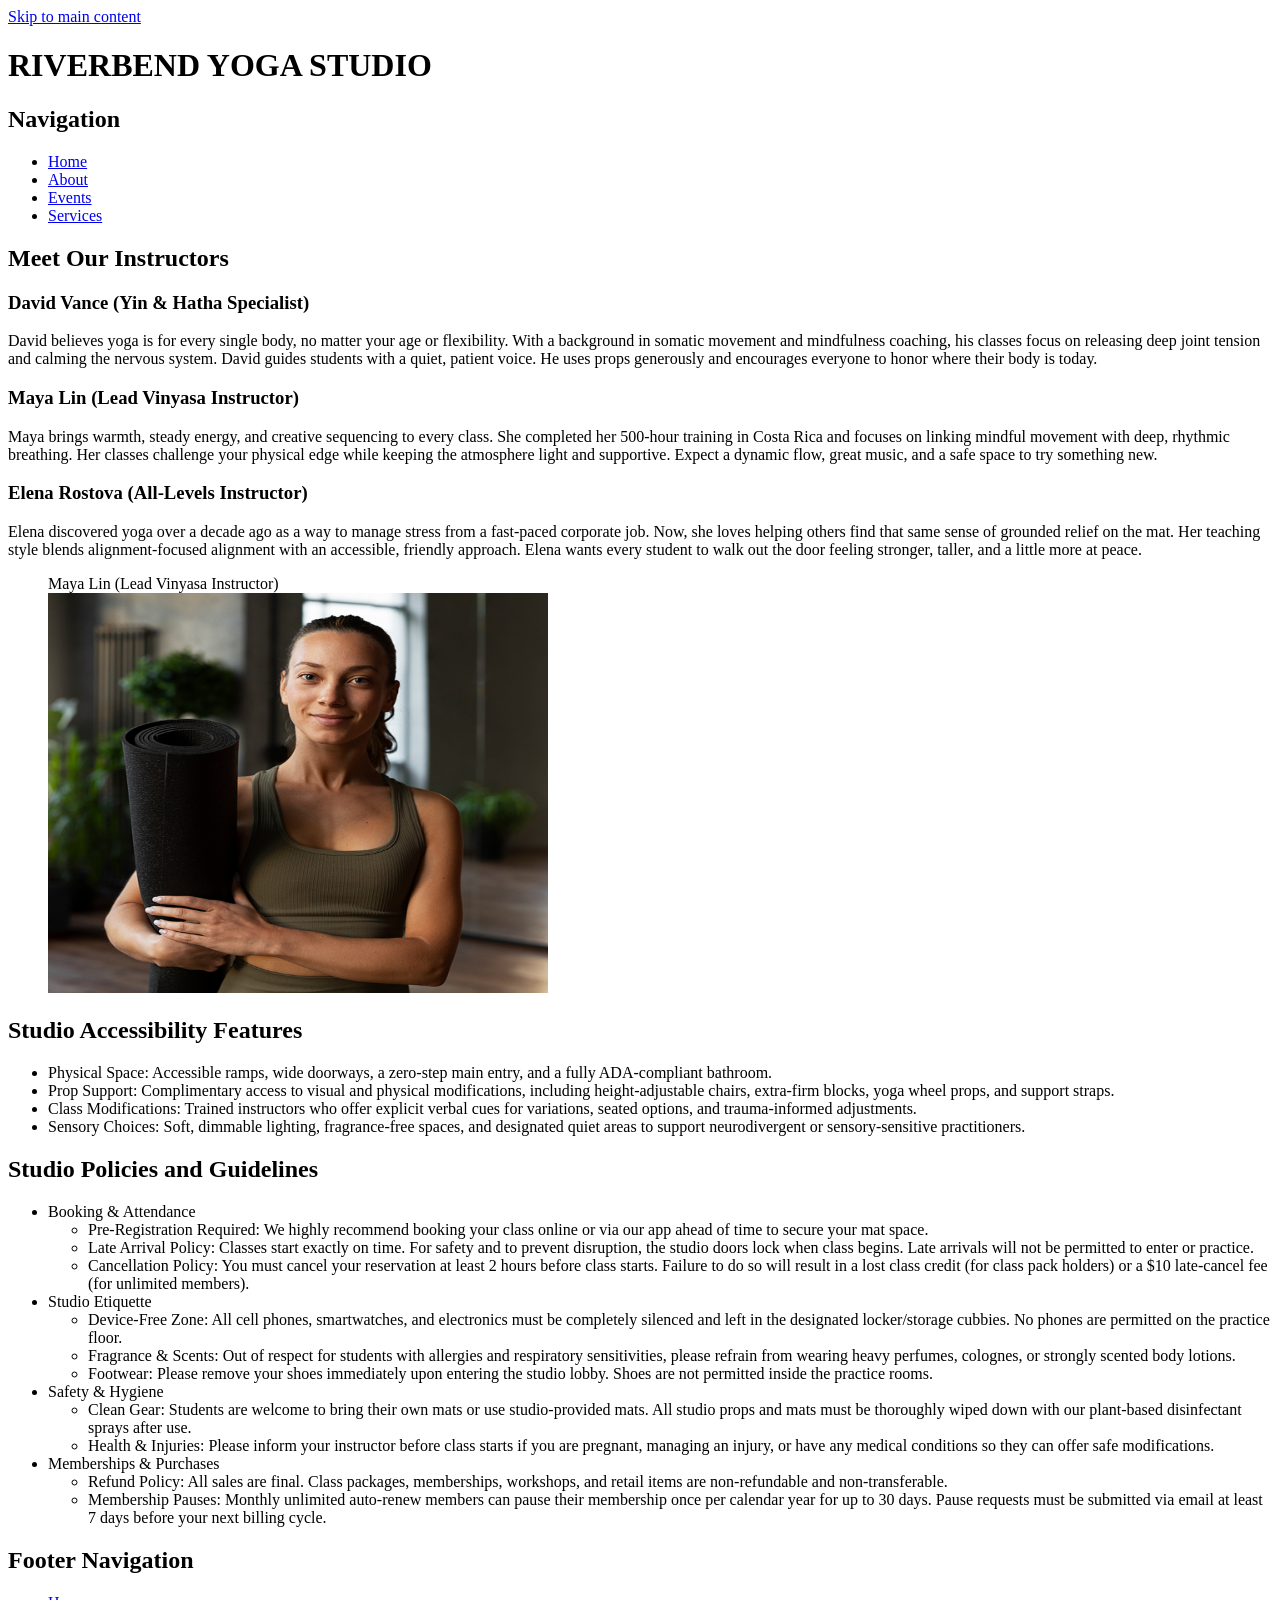
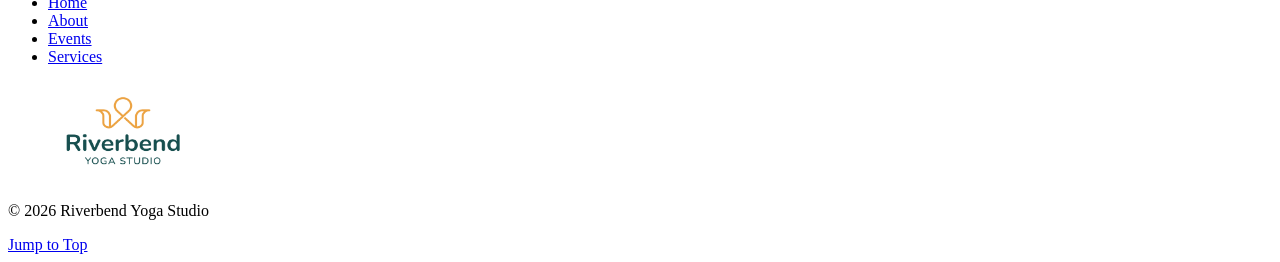
==== about.html @ ed94f3d5 "first commit" ====
<!DOCTYPE html>
<html lang="en">
    <head>
        <meta charset="UTF-8">
        <meta name="viewport" content="width=device-width, initial-scale=1.0">
        <title>About</title>
    </head>
<body>
    <header>
        <a href="#main-content">Skip to main content</a>
        <h1 id="top-of-page">RIVERBEND YOGA STUDIO</h1>
        <h2>Navigation</h2>
            <nav aria-label="Primary">
                <ul>
                    <li><a href="index.html">Home</a></li>
                    <li><a href="about.html"aria-current="page">About</a></li>
                    <li><a href="events.html">Events</a></li>
                    <li><a href="services.html">Services</a></li>
                </ul>
            </nav>
    </header>
    <main id="main-content">
        <section>
            <h2>Meet Our Instructors</h2>
                <h3>David Vance (Yin & Hatha Specialist)</h3>
                    <p>David believes yoga is for every single body, no matter your age or flexibility. With a background in somatic movement and mindfulness coaching, his classes focus on releasing deep joint tension and calming the nervous system. David guides students with a quiet, patient voice. He uses props generously and encourages everyone to honor where their body is today.</p>
                <h3>Maya Lin (Lead Vinyasa Instructor)</h3>
                    <p>Maya brings warmth, steady energy, and creative sequencing to every class. She completed her 500-hour training in Costa Rica and focuses on linking mindful movement with deep, rhythmic breathing. Her classes challenge your physical edge while keeping the atmosphere light and supportive. Expect a dynamic flow, great music, and a safe space to try something new.</p>
                <h3>Elena Rostova (All-Levels Instructor)</h3>
                    <p>Elena discovered yoga over a decade ago as a way to manage stress from a fast-paced corporate job. Now, she loves helping others find that same sense of grounded relief on the mat. Her teaching style blends alignment-focused alignment with an accessible, friendly approach. Elena wants every student to walk out the door feeling stronger, taller, and a little more at peace.</p>
            <figure>
                <figcaption>Maya Lin (Lead Vinyasa Instructor)</figcaption>
                <img 
                        src="/media/yoga-instructor_c.png"
                        alt="Our instructer Maya Lin, shes always smiling and welcoming to all that come."
                        width="500"
                        height="400">
            </figure>  
        </section>
        <section>
            <h2>Studio Accessibility Features</h2>
                <ul>
                    <li>Physical Space: Accessible ramps, wide doorways, a zero-step main entry, and a fully ADA-compliant bathroom.</li>
                    <li>Prop Support: Complimentary access to visual and physical modifications, including height-adjustable chairs, extra-firm blocks, yoga wheel props, and support straps.</li>
                    <li>Class Modifications: Trained instructors who offer explicit verbal cues for variations, seated options, and trauma-informed adjustments.</li>
                    <li>Sensory Choices: Soft, dimmable lighting, fragrance-free spaces, and designated quiet areas to support neurodivergent or sensory-sensitive practitioners.</li>
                </ul>
        </section>
        <section>
            <h2>Studio Policies and Guidelines</h2>
                <ul>
                    <li>Booking & Attendance
                        <ul>
                            <li>Pre-Registration Required: We highly recommend booking your class online or via our app ahead of time to secure your mat space.</li>
                            <li>Late Arrival Policy: Classes start exactly on time. For safety and to prevent disruption, the studio doors lock when class begins. Late arrivals will not be permitted to enter or practice.</li>
                            <li>Cancellation Policy: You must cancel your reservation at least 2 hours before class starts. Failure to do so will result in a lost class credit (for class pack holders) or a $10 late-cancel fee (for unlimited members).</li>
                        </ul>
                    </li>
                    <li>Studio Etiquette
                        <ul>
                            <li>Device-Free Zone: All cell phones, smartwatches, and electronics must be completely silenced and left in the designated locker/storage cubbies. No phones are permitted on the practice floor.</li>
                            <li>Fragrance & Scents: Out of respect for students with allergies and respiratory sensitivities, please refrain from wearing heavy perfumes, colognes, or strongly scented body lotions.</li>
                            <li>Footwear: Please remove your shoes immediately upon entering the studio lobby. Shoes are not permitted inside the practice rooms.</li>
                        </ul>
                    </li>
                    <li>Safety & Hygiene
                        <ul>
                            <li>Clean Gear: Students are welcome to bring their own mats or use studio-provided mats. All studio props and mats must be thoroughly wiped down with our plant-based disinfectant sprays after use.</li>
                            <li>Health & Injuries: Please inform your instructor before class starts if you are pregnant, managing an injury, or have any medical conditions so they can offer safe modifications.</li>
                        </ul>
                    </li>
                    <li>Memberships & Purchases
                        <ul>
                            <li>Refund Policy: All sales are final. Class packages, memberships, workshops, and retail items are non-refundable and non-transferable.</li>
                            <li>Membership Pauses: Monthly unlimited auto-renew members can pause their membership once per calendar year for up to 30 days. Pause requests must be submitted via email at least 7 days before your next billing cycle.</li>
                        </ul>
                    </li>
                </ul>
            </section>
    </main>
    <footer>
        <h2>Footer Navigation</h2>
            <nav aria-label="Footer">
                <ul>
                    <li><a href="index.html">Home</a></li>
                    <li><a href="about.html" aria-current="page">About</a></li>
                    <li><a href="events.html">Events</a></li>
                    <li><a href="services.html">Services</a></li>
                </ul>
            </nav>
                <figure>
                    <img 
                        src="/media/yoga-logo_c.png"
                        alt="Company Logo"
                        width="150"
                        height="100">    
                </figure>
            <p>&copy; 2026 Riverbend Yoga Studio</p>
        <a href="#top-of-page" aria-label="Footer">Jump to Top</a>
    </footer>
</body>
</html>
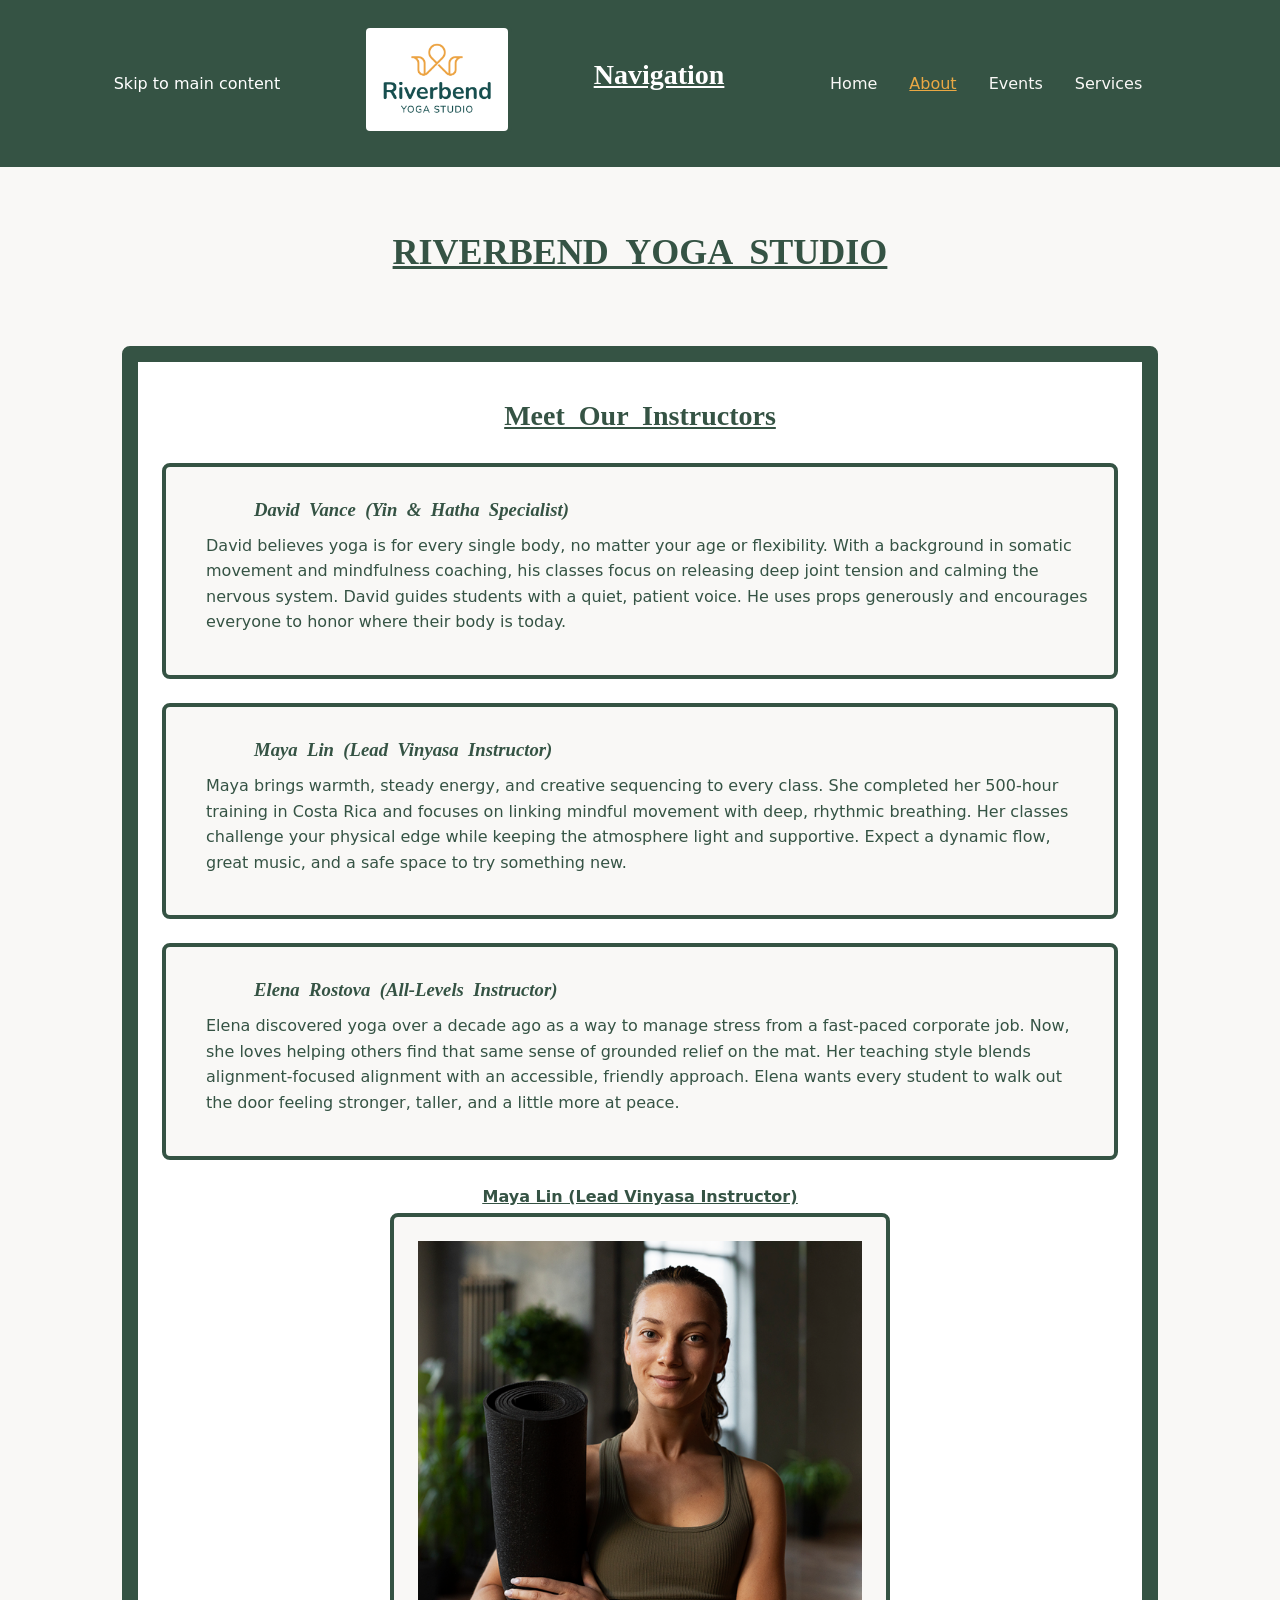
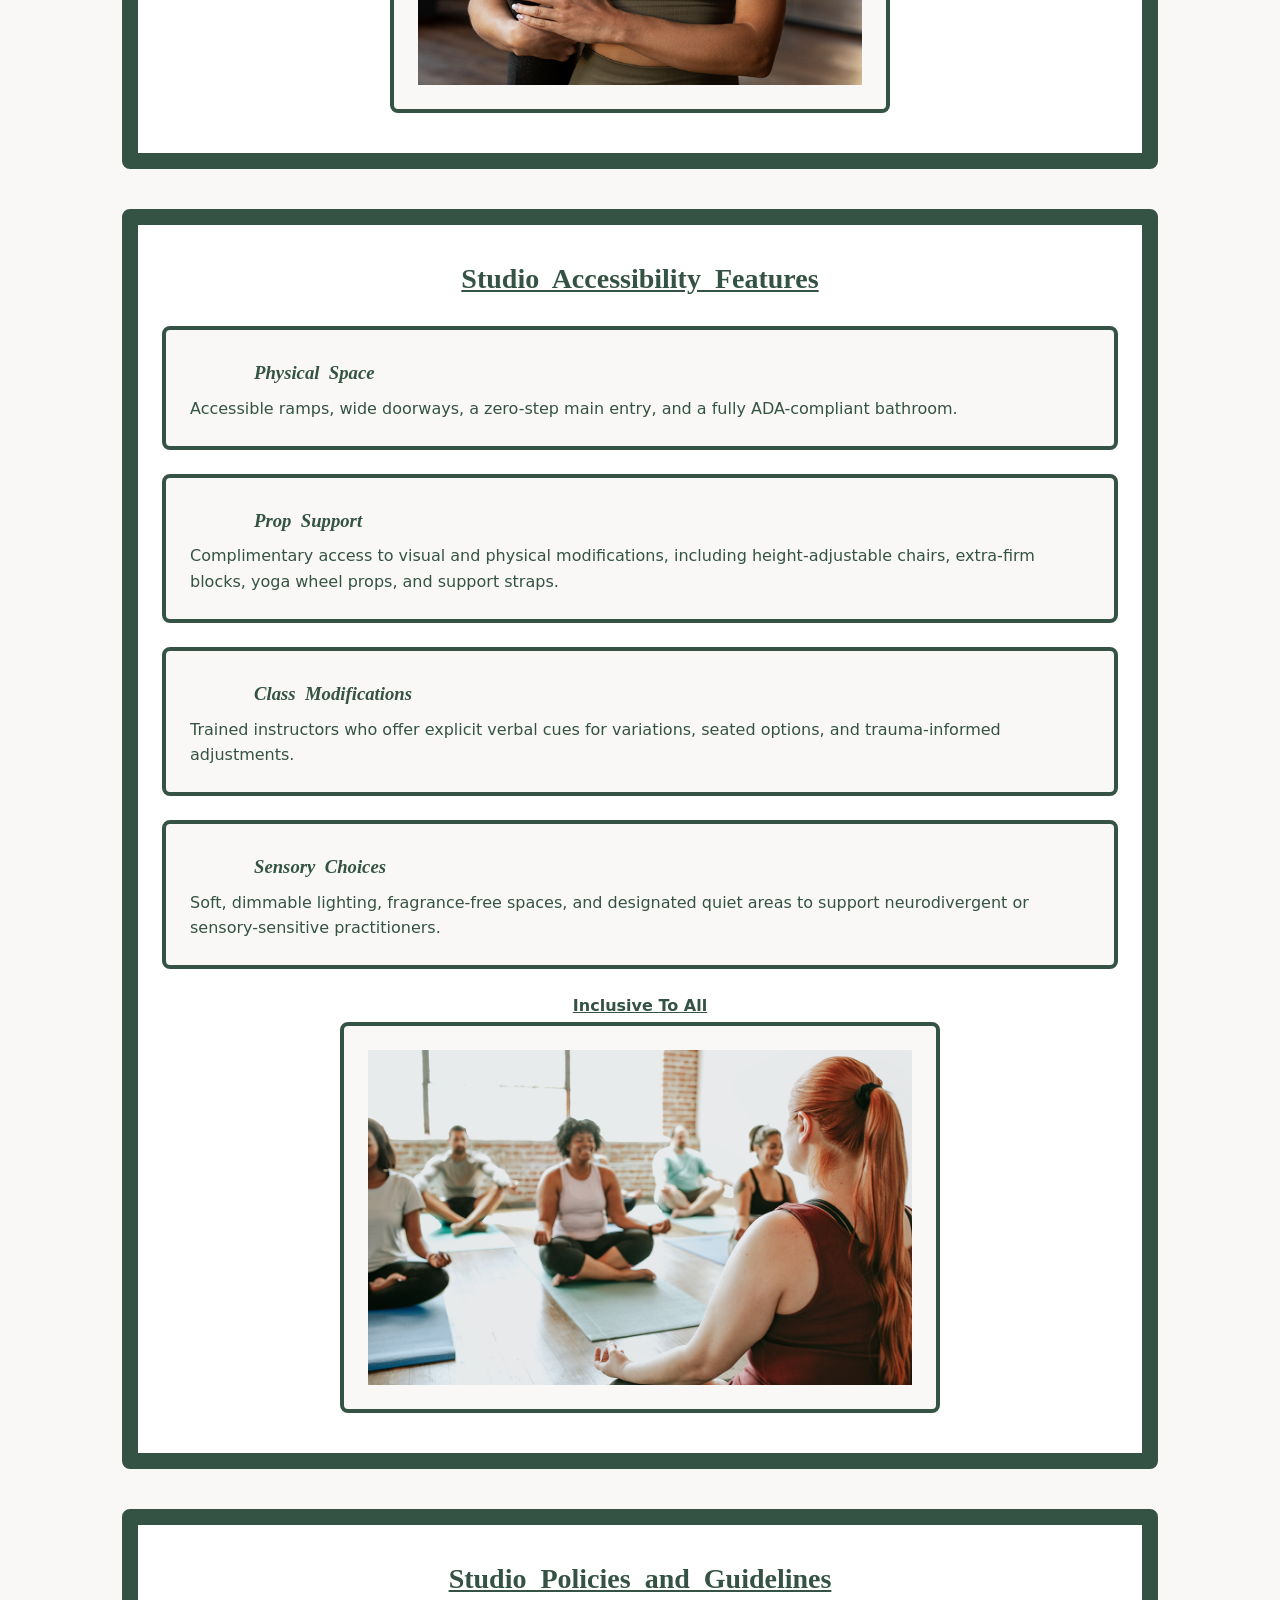
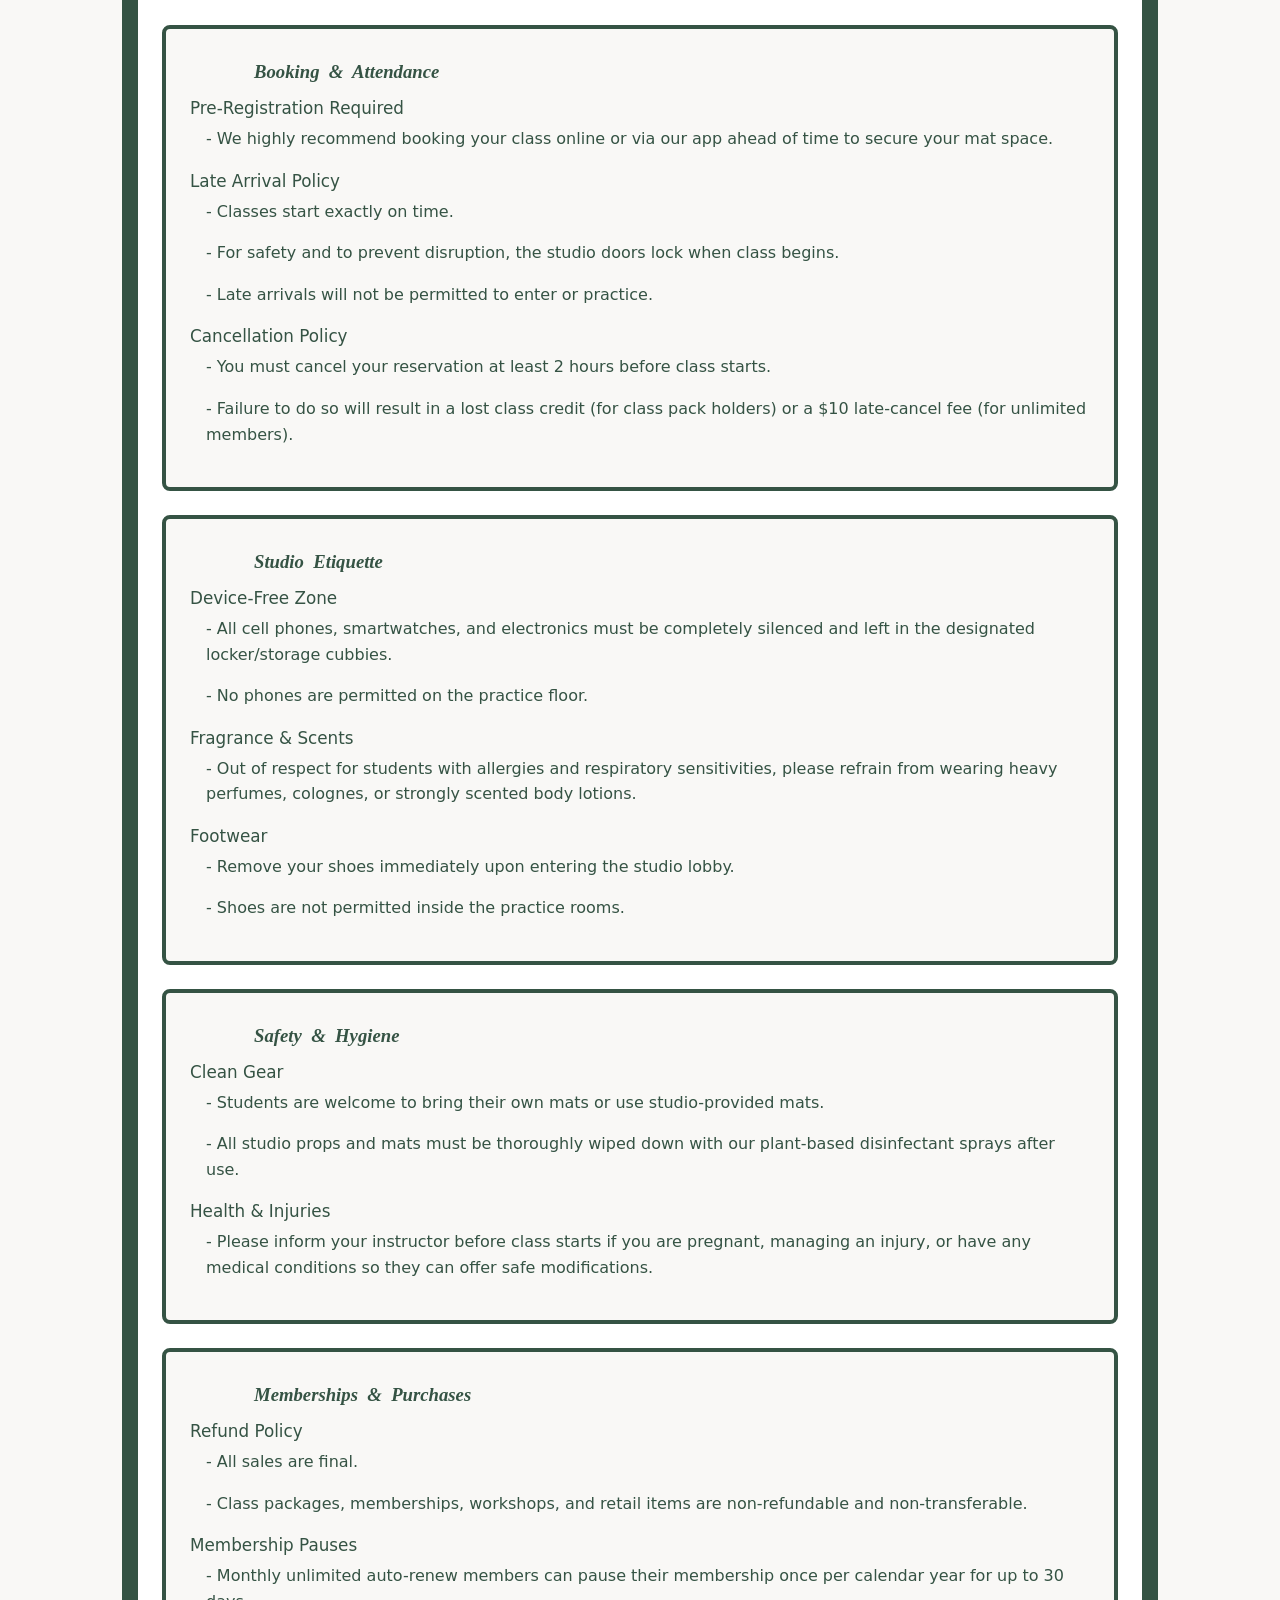
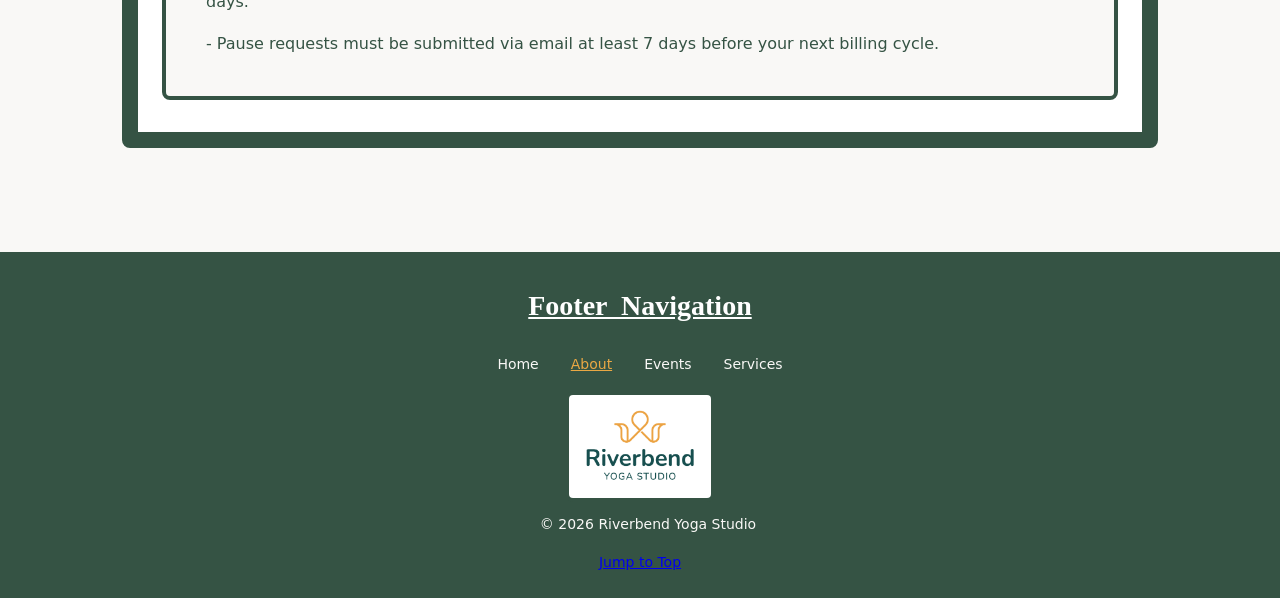
==== commit 78a5b797: "Commit for my CSS file" ====
--- a/about.html
+++ b/about.html
@@ -2,18 +2,25 @@
 <html lang="en">
     <head>
         <meta charset="UTF-8">
+        <link rel="stylesheet" href="perfect.css">
         <meta name="viewport" content="width=device-width, initial-scale=1.0">
         <title>About</title>
     </head>
 <body>
     <header>
-        <a href="#main-content">Skip to main content</a>
-        <h1 id="top-of-page">RIVERBEND YOGA STUDIO</h1>
-        <h2>Navigation</h2>
+        <a href="#main-content" class="skip">Skip to main content</a>
+        <figure>
+                        <img class="img"
+                            src="/media/yoga-logo_c.png"
+                            alt="Company Logo"
+                            width="150"
+                            height="100">    
+                    </figure>
+        <h2 id="top-of-page">Navigation</h2>
             <nav aria-label="Primary">
                 <ul>
                     <li><a href="index.html">Home</a></li>
-                    <li><a href="about.html"aria-current="page">About</a></li>
+                    <li><a href="about.html"aria-current="page" class="active">About</a></li>
                     <li><a href="events.html">Events</a></li>
                     <li><a href="services.html">Services</a></li>
                 </ul>
@@ -21,16 +28,27 @@
     </header>
     <main id="main-content">
         <section>
+            <h1>RIVERBEND YOGA STUDIO</h1>
+        </section>
+        <section>
+            <div class="grid-container">
+                <div class="card">
             <h2>Meet Our Instructors</h2>
-                <h3>David Vance (Yin & Hatha Specialist)</h3>
-                    <p>David believes yoga is for every single body, no matter your age or flexibility. With a background in somatic movement and mindfulness coaching, his classes focus on releasing deep joint tension and calming the nervous system. David guides students with a quiet, patient voice. He uses props generously and encourages everyone to honor where their body is today.</p>
-                <h3>Maya Lin (Lead Vinyasa Instructor)</h3>
-                    <p>Maya brings warmth, steady energy, and creative sequencing to every class. She completed her 500-hour training in Costa Rica and focuses on linking mindful movement with deep, rhythmic breathing. Her classes challenge your physical edge while keeping the atmosphere light and supportive. Expect a dynamic flow, great music, and a safe space to try something new.</p>
-                <h3>Elena Rostova (All-Levels Instructor)</h3>
-                    <p>Elena discovered yoga over a decade ago as a way to manage stress from a fast-paced corporate job. Now, she loves helping others find that same sense of grounded relief on the mat. Her teaching style blends alignment-focused alignment with an accessible, friendly approach. Elena wants every student to walk out the door feeling stronger, taller, and a little more at peace.</p>
+                <hgroup>
+                    <h3>David Vance (Yin & Hatha Specialist)</h3>
+                        <p>David believes yoga is for every single body, no matter your age or flexibility. With a background in somatic movement and mindfulness coaching, his classes focus on releasing deep joint tension and calming the nervous system. David guides students with a quiet, patient voice. He uses props generously and encourages everyone to honor where their body is today.</p>
+                </hgroup>
+                <hgroup>
+                    <h3>Maya Lin (Lead Vinyasa Instructor)</h3>
+                        <p>Maya brings warmth, steady energy, and creative sequencing to every class. She completed her 500-hour training in Costa Rica and focuses on linking mindful movement with deep, rhythmic breathing. Her classes challenge your physical edge while keeping the atmosphere light and supportive. Expect a dynamic flow, great music, and a safe space to try something new.</p>
+                </hgroup>
+                <hgroup>    
+                    <h3>Elena Rostova (All-Levels Instructor)</h3>
+                        <p>Elena discovered yoga over a decade ago as a way to manage stress from a fast-paced corporate job. Now, she loves helping others find that same sense of grounded relief on the mat. Her teaching style blends alignment-focused alignment with an accessible, friendly approach. Elena wants every student to walk out the door feeling stronger, taller, and a little more at peace.</p>
+                </hgroup>
             <figure>
-                <figcaption>Maya Lin (Lead Vinyasa Instructor)</figcaption>
-                <img 
+                <figcaption><h4>Maya Lin (Lead Vinyasa Instructor)</h4></figcaption>
+                    <img 
                         src="/media/yoga-instructor_c.png"
                         alt="Our instructer Maya Lin, shes always smiling and welcoming to all that come."
                         width="500"
@@ -38,44 +56,103 @@
             </figure>  
         </section>
         <section>
+            <div class="grid-container">
+                <div class="card">
             <h2>Studio Accessibility Features</h2>
-                <ul>
-                    <li>Physical Space: Accessible ramps, wide doorways, a zero-step main entry, and a fully ADA-compliant bathroom.</li>
-                    <li>Prop Support: Complimentary access to visual and physical modifications, including height-adjustable chairs, extra-firm blocks, yoga wheel props, and support straps.</li>
-                    <li>Class Modifications: Trained instructors who offer explicit verbal cues for variations, seated options, and trauma-informed adjustments.</li>
-                    <li>Sensory Choices: Soft, dimmable lighting, fragrance-free spaces, and designated quiet areas to support neurodivergent or sensory-sensitive practitioners.</li>
-                </ul>
+                <hgroup>
+                    <ul>
+                        <li><h3>Physical Space</h3>
+                                <ul>
+                                    <li>Accessible ramps, wide doorways, a zero-step main entry, and a fully ADA-compliant bathroom.</li>
+                                </ul>
+                        </li>
+                </hgroup>
+                <hgroup>
+                        <li><h3>Prop Support</h3>
+                                <ul>
+                                    <li>Complimentary access to visual and physical modifications, including height-adjustable chairs, extra-firm blocks, yoga wheel props, and support straps.</li>
+                                </ul>
+                        </li>
+                </hgroup>        
+                <hgroup>
+                        <li><h3>Class Modifications</h3>
+                                <ul>
+                                    <li>Trained instructors who offer explicit verbal cues for variations, seated options, and trauma-informed adjustments.</li>
+                                </ul>
+                        </li>
+                </hgroup>        
+                <hgroup>
+                        <li><h3>Sensory Choices</h3>
+                                <ul>
+                                    <li>Soft, dimmable lighting, fragrance-free spaces, and designated quiet areas to support neurodivergent or sensory-sensitive practitioners.</li>
+                                </ul>
+                        </li>
+                    </ul>
+                </hgroup>
+                <figcaption><h4>Inclusive To All</h4></figcaption>
+                <img 
+                    src="/media/yoga-workshop_c.png"
+                    alt="Diverse and content participants being led by an instructor"
+                    width="600"
+                    height="400">     
         </section>
         <section>
-            <h2>Studio Policies and Guidelines</h2>
-                <ul>
-                    <li>Booking & Attendance
-                        <ul>
-                            <li>Pre-Registration Required: We highly recommend booking your class online or via our app ahead of time to secure your mat space.</li>
-                            <li>Late Arrival Policy: Classes start exactly on time. For safety and to prevent disruption, the studio doors lock when class begins. Late arrivals will not be permitted to enter or practice.</li>
-                            <li>Cancellation Policy: You must cancel your reservation at least 2 hours before class starts. Failure to do so will result in a lost class credit (for class pack holders) or a $10 late-cancel fee (for unlimited members).</li>
-                        </ul>
-                    </li>
-                    <li>Studio Etiquette
-                        <ul>
-                            <li>Device-Free Zone: All cell phones, smartwatches, and electronics must be completely silenced and left in the designated locker/storage cubbies. No phones are permitted on the practice floor.</li>
-                            <li>Fragrance & Scents: Out of respect for students with allergies and respiratory sensitivities, please refrain from wearing heavy perfumes, colognes, or strongly scented body lotions.</li>
-                            <li>Footwear: Please remove your shoes immediately upon entering the studio lobby. Shoes are not permitted inside the practice rooms.</li>
-                        </ul>
-                    </li>
-                    <li>Safety & Hygiene
-                        <ul>
-                            <li>Clean Gear: Students are welcome to bring their own mats or use studio-provided mats. All studio props and mats must be thoroughly wiped down with our plant-based disinfectant sprays after use.</li>
-                            <li>Health & Injuries: Please inform your instructor before class starts if you are pregnant, managing an injury, or have any medical conditions so they can offer safe modifications.</li>
-                        </ul>
-                    </li>
-                    <li>Memberships & Purchases
-                        <ul>
-                            <li>Refund Policy: All sales are final. Class packages, memberships, workshops, and retail items are non-refundable and non-transferable.</li>
-                            <li>Membership Pauses: Monthly unlimited auto-renew members can pause their membership once per calendar year for up to 30 days. Pause requests must be submitted via email at least 7 days before your next billing cycle.</li>
-                        </ul>
-                    </li>
-                </ul>
+            <div class="grid-container">
+                <div class="card">
+            <h2>Studio Policies and Guidelines</h2>        
+                <hgroup>
+                    <ul>
+                        <li><h3>Booking & Attendance</h3>
+                            <ul>
+                                <li class="bold">Pre-Registration Required</li>
+                                    <p>- We highly recommend booking your class online or via our app ahead of time to secure your mat space.</p>
+                                <li class="bold">Late Arrival Policy</li>
+                                    <p>- Classes start exactly on time.</p>
+                                    <p>- For safety and to prevent disruption, the studio doors lock when class begins.</p>
+                                    <p>- Late arrivals will not be permitted to enter or practice.</p>
+                                <li class="bold">Cancellation Policy</li>
+                                    <p>- You must cancel your reservation at least 2 hours before class starts.</p>
+                                    <p>- Failure to do so will result in a lost class credit (for class pack holders) or a $10 late-cancel fee (for unlimited members).</p>
+                            </ul>
+                        </li>
+                </hgroup>        
+                <hgroup>
+                        <li><h3>Studio Etiquette</h3>
+                            <ul>
+                                <li class="bold">Device-Free Zone</li>
+                                    <p>- All cell phones, smartwatches, and electronics must be completely silenced and left in the designated locker/storage cubbies.</p>
+                                    <p>- No phones are permitted on the practice floor.</p>
+                                <li class="bold">Fragrance & Scents</li>
+                                    <p>- Out of respect for students with allergies and respiratory sensitivities, please refrain from wearing heavy perfumes, colognes, or strongly scented body lotions.</p>
+                                <li class="bold">Footwear</li>
+                                    <p>- Remove your shoes immediately upon entering the studio lobby.</p>
+                                    <p>- Shoes are not permitted inside the practice rooms.</p>
+                            </ul>
+                        </li>
+                </hgroup>        
+                <hgroup>
+                        <li><h3>Safety & Hygiene</h3>
+                            <ul>
+                                <li class="bold">Clean Gear</li>
+                                    <p>- Students are welcome to bring their own mats or use studio-provided mats.</p>
+                                    <p>- All studio props and mats must be thoroughly wiped down with our plant-based disinfectant sprays after use.</p>
+                                <li class="bold">Health & Injuries</li>
+                                    <p>- Please inform your instructor before class starts if you are pregnant, managing an injury, or have any medical conditions so they can offer safe modifications.</p>
+                            </ul>
+                        </li>
+                </hgroup>        
+                <hgroup>
+                        <li><h3>Memberships & Purchases</h3>
+                            <ul>
+                                <li class="bold">Refund Policy</li>
+                                    <p>- All sales are final.</p>
+                                    <p>- Class packages, memberships, workshops, and retail items are non-refundable and non-transferable.</p>
+                                <li class="bold">Membership Pauses</li>
+                                    <p>- Monthly unlimited auto-renew members can pause their membership once per calendar year for up to 30 days.</p>
+                                    <p>- Pause requests must be submitted via email at least 7 days before your next billing cycle.</p>
+                            </ul>
+                        </li>
+                </hgroup>                
             </section>
     </main>
     <footer>
@@ -83,13 +160,13 @@
             <nav aria-label="Footer">
                 <ul>
                     <li><a href="index.html">Home</a></li>
-                    <li><a href="about.html" aria-current="page">About</a></li>
+                    <li><a href="about.html" aria-current="page" class="active">About</a></li>
                     <li><a href="events.html">Events</a></li>
                     <li><a href="services.html">Services</a></li>
                 </ul>
             </nav>
                 <figure>
-                    <img 
+                    <img class="img"
                         src="/media/yoga-logo_c.png"
                         alt="Company Logo"
                         width="150"
--- a/perfect.css
+++ b/perfect.css
@@ -0,0 +1,304 @@
+:root {
+
+    --color-text: #355344;
+    --color-header-text: #eaa844;
+    --color-bg: #F9F8F6;
+    --color-card-bg: hsl(0, 0%, 100%);
+
+    --font-header: 'Playfair Display', Georgia, serif;
+    --font-body: 'Inter', system-ui, sans-serif;}
+
+
+* {
+    box-sizing: border-box;
+    margin: 0;
+    padding: 0;}
+
+body {
+    font-family: var(--font-body);
+    background-color: var(--color-bg);
+    color: var(--color-text);
+    line-height: 1.6;
+    font-size: 1rem;}
+
+h1, h2, h3 {
+    font-family: var(--font-header);
+    color: var(--color-text);
+    font-weight: 700;
+    margin-bottom: 1.5rem;
+    text-align: center;
+    word-spacing: 0.25em;}
+
+h1 {
+    font-size: 2.25rem;
+    line-height: 1.2;
+    text-decoration: underline;
+    margin-bottom: 4.5rem;
+    text-align: center;}
+
+h2 {
+    font-size: 1.75rem;
+    margin-top: .5rem;
+    text-decoration: underline;}
+
+h3 {
+    text-align: left;
+    margin-left: 4rem;
+    margin-top: .25rem;
+    margin-bottom: .5rem;
+    font-style: italic;}
+
+h4 {
+    text-decoration: underline;}
+
+li {
+    list-style: none;}
+
+figcaption {
+    font-family: var(--font-body);
+    margin-top: 1.5rem;
+    margin-bottom: .25rem;
+    color: var(--color-text);
+    text-decoration: underline;
+    text-align: center;}
+
+aside {
+    margin-top: 1.5rem;
+    color: var(--color-text);
+    text-align: center;
+    border: 1px solid var(--color-text); 
+    padding: 1.5rem;
+    border-radius: 8px;
+    border-width: .25rem;
+    background-color: var(--color-bg);}
+
+hgroup {
+    margin-top: 1.5rem;
+    margin-bottom: .5rem;
+    border: 1px solid var(--color-text); 
+    padding: 1.5rem;
+    border-radius: 8px;
+    border-width: .25rem;
+    background-color: var(--color-bg);}
+
+header h2, footer h2, .skip{
+    color: var(--color-card-bg)}
+
+p {
+    margin-left: 1rem;
+    margin-top: .25rem;
+    margin-bottom: 1rem;}
+    
+form input, form textarea, form select {
+    width: 100%;
+    box-sizing: border-box;
+    max-width: 100%;}
+
+fieldset {
+    border: none;
+    padding: 0;
+    margin: 0;}
+
+.sub-form-header {
+    text-align: left;
+    margin-left: 4rem;
+    margin-top: .25rem;
+    margin-bottom: .5rem;
+    font-style: italic;
+    font-size: 1.1rem;
+    font-family: var(--font-header);
+    color: var(--color-text);
+    word-spacing: 0.25em;
+    font-weight: bold;
+    width: fit-content;
+    max-width: 100%;}
+
+label {
+    display: flex;
+    flex-direction: column;
+    margin-bottom: 1.5rem;
+    font-size: 1rem;}
+
+iframe {
+    border-radius: 8px;
+    border: 1px solid var(--color-text); 
+    padding: 1.5rem;
+    border-radius: 8px;
+    border-width: .25rem;
+    background-color: var(--color-bg);
+    width: fit-content;
+    max-width: 100%;}
+
+img {
+    max-width: 100%;
+    height: auto;
+    padding: 1.5rem;
+    border-radius: 8px;
+    border: 1px solid var(--color-text); 
+    border-radius: 8px;
+    border-width: .25rem;
+    background-color: var(--color-bg);}
+
+.img{
+    padding: 0;}
+    
+audio {
+    margin-top: 2rem;
+    width: 99%;}
+
+.card img, .card audio, .card iframe {
+    display: block;
+    margin-left: auto;
+    margin-right: auto;
+    margin-bottom: 1rem;}
+
+.bold {
+    font-size: 1.05rem;}
+
+input[type="checkbox"] {
+    width: 20px;
+    height: 20px;
+    accent-color: var(--color-text);
+    cursor: pointer;}
+
+.checkmark {
+    display: flex;
+    flex-direction: row;
+    align-items: center;
+    gap: 10px;
+    font-weight: 500;
+    cursor: pointer;
+    background-color: var(--color-bg);
+    width: fit-content;}
+
+header {
+    background-color: var(--color-text);
+    color: var(--color-bg);
+    padding: 1.5rem;}
+
+header nav ul {
+    list-style: none;
+    display: flex;
+    flex-direction: column;
+    gap: 1rem;
+    text-align: center;
+    padding: 1.5rem;}
+
+header nav a {
+    text-decoration: none;
+    color: var(--color-bg);
+    font-weight: 500;
+    transition: color 0.2s ease;}
+
+header nav a:hover, header nav a.active {
+    color: var(--color-header-text);
+    text-decoration: underline;}
+
+.skip {
+    text-decoration: none;}
+
+.skip:hover {
+    color: var(--color-header-text);
+    text-decoration: underline;}
+
+main {
+    padding: 2rem 1.5rem;}
+
+.grid-container {
+    display: flex;
+    flex-direction: column;
+    gap: 1.5rem;
+    margin-bottom: 2.5rem;}
+
+.card {
+    background-color: var(--color-card-bg);
+    padding: .5rem;
+    border-radius: 8px;
+    border: 1px solid var(--color-text); 
+   
+    border-radius: 8px;
+    border-width: 1rem;}
+
+.btn {
+    display: inline-block;
+    background-color: var(--color-text);
+    color: var(--color-card-bg);
+    padding: 0.75rem 1.5rem;
+    text-decoration: none;
+    border-radius: 8px;
+    font-weight: 600;
+    text-align: center;
+    transition: background-color 0.2s ease;}
+
+.btn:hover {
+    color: var(--color-header-text);}
+
+footer {
+    text-align: center;
+    padding: 2rem 1.5rem;
+    font-size: 0.875rem;
+    background-color: var(--color-text);
+    color: var(--color-bg);}
+
+footer nav ul {
+    list-style: none;
+    display: flex;
+    flex-direction: column;
+    gap: 1rem;
+    text-align: center;}
+
+footer nav a {
+    text-decoration: none;
+    color: var(--color-bg);
+    font-weight: 500;
+    transition: color 0.2s ease;}
+
+footer nav a:hover, footer nav a.active {
+    color: var(--color-header-text);
+    text-decoration: underline;}
+
+
+/*  RESPONSIVE MEDIA QUERY (Large Displays  */
+
+@media screen and (min-width: 768px) {
+
+main {
+    max-width: 1100px;
+    margin: 0 auto;
+    padding: 4rem 2rem;}
+
+header {
+    display: flex;
+    justify-content: space-evenly;
+    align-items: center;
+    padding: 1.5rem 2rem;}
+
+header nav ul {
+    flex-direction: row;
+    gap: 2rem;}
+
+footer {
+    display: flex;
+    flex-direction: column;
+    justify-content: space-between;
+    align-items: center;
+    padding: 1.5rem 2rem;}
+
+footer nav ul {
+    flex-direction: row;
+    margin-bottom: 1rem;
+    gap: 2rem;}
+
+.grid-container {
+    flex-direction: row;
+    flex-wrap: wrap;
+    margin-bottom: 2.5rem;}
+
+.card {
+    flex: 1 1 calc(33.333% - 1rem);
+    min-width: 250px;
+    border: 1px solid var(--color-text); 
+    padding: 1.5rem;
+    border-radius: 8px;
+    border-width: 1rem;
+    color: var(--color-text);}}
